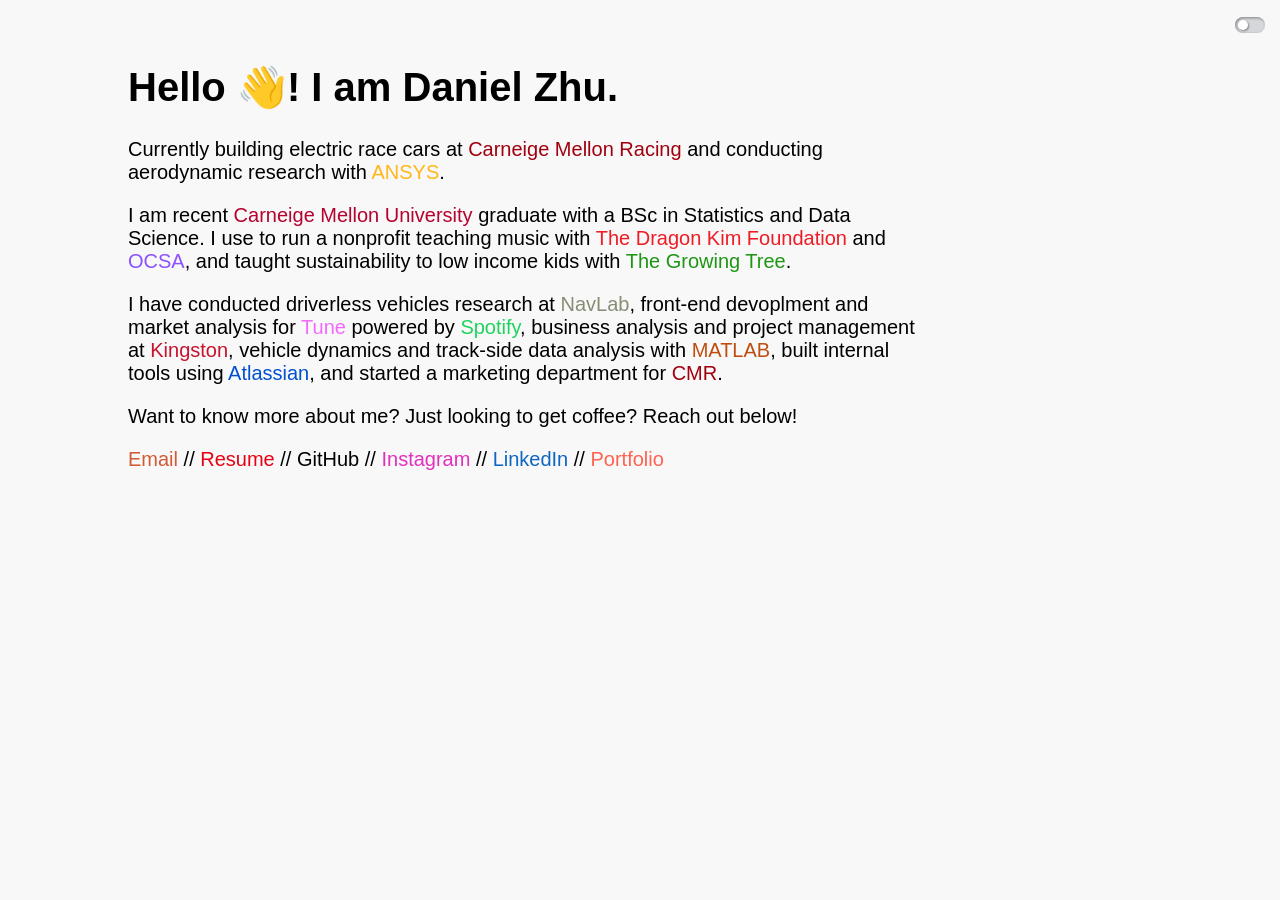
==== index.html @ 4806f15d "Update index.html" ====
<!DOCTYPE html>
<html lang = "en">

<head>
    <title>Daniel Zhu</title>
    <meta charset="utf-8">
	<meta name="viewport" content="width=device-width, initial-scale=1, 
    shrink-to-fit=no">
	<meta http-equiv="x-ua-compatible" content="ie=edge">
    
    <link rel="shortcut icon" type="image/png" href="./assets/favicon.png"/>
    
    <link rel="stylesheet" type="text/css" href="css/index.css"/>
    <link rel="interactivity" type="text/js" href="danielzh.net.js">
</head>

<body>
    <script src="index.js"></script>
    <div class="container">
        <button 
        class="light-mode-button" 
        aria-label="Toggle Light Mode" 
        onclick="toggle_light_mode()">
            <span></span>
            <span></span>
    </button> 
    </div>
    
    <script>
        function toggle_light_mode() {
            var app = document.getElementsByTagName("BODY")[0];
            if (localStorage.lightMode == "dark") {
            localStorage.lightMode = "light";
            app.setAttribute("light-mode", "light");
            } else {
            localStorage.lightMode = "dark";
            app.setAttribute("light-mode", "dark");
            }		
        }
    </script>
</body>


<body>
<h1>
    Hello 👋! I am Daniel Zhu.
</h1>
<div id="description">
    <p>
        Currently building electric race cars at
        <a href="https://www.carnegiemellonracing.org/" id="cmr"> 
        Carneige Mellon Racing</a> and conducting aerodynamic 
        research with <a href="https://www.ansys.com/" id="ansys">
        ANSYS</a>.
    </p>
    
    <p>
        I am recent <a href="https://www.cmu.edu/" id="cmu">
        Carneige Mellon University</a> graduate with a BSc in Statistics and Data 
        Science. I use to run a nonprofit teaching music with 
        <a href="https://dragonkimfoundation.org/fellowship/" id="dkf">
        The Dragon Kim Foundation</a> and <a href="https://www.ocsarts.net/" 
        id="ocsa">OCSA</a>, and taught sustainability to low income kids with
        <a href="https://www.youtube.com/watch?v=LjYRrmJcheo" id="growing">
        The Growing Tree</a>.
    </p>

    <p>
        I have conducted driverless vehicles research at <a href=
        "https://www.cs.cmu.edu/afs/cs/project/alv/www/" id="navlab">NavLab</a>,
        front-end devoplment and market analysis for <a href="http://themeify.net/" 
        id="tune">Tune</a> powered by <a href="https://developer.spotify.com/" 
        id="spotify">Spotify</a>, business analysis and project management at 
        <a href="https://www.kingston.com/en" id="king">Kingston</a>, vehicle 
        dynamics and track-side data analysis with 
        <a href="https://www.mathworks.com/" id="matlab">MATLAB</a>, 
        built internal tools using <a href="https://www.atlassian.com/" 
        id="atlassian">Atlassian</a>, and started a marketing department for 
        <a href="https://www.carnegiemellonracing.org/" id="cmr"> CMR</a>.
    </p>
        Want to know more about me? Just looking to get coffee? Reach out below!
    <p>
        
    <p>

    <p>
        <a href="mailto:danielzh310@gmail.com" id="email">Email</a> //
        <a href="assets/resume.pdf" id="resume">Resume</a> //
        <a href="https://github.com/danielzh310">GitHub</a> //
        <a href="https://www.instagram.com/classical_clarinet/" id="insta">
            Instagram</a> //
        <a href="https://www.linkedin.com/in/daniel-zhu-43a080213/" id="link">
            LinkedIn</a> //
        <a href="assets/Daniel Zhu_ Portfolio.pdf" id="issuu">
            Portfolio</a>
	    
    </p>

</div>
</body>
</html>
---- css/index.css ----
/*Light Mode Button*/ 
body {
	background-color: #f6f6f6;
    transition: background-color .3s;
}

body[light-mode=dark] {
    background-color: #141516;
    color: #ced4e2;
}

body[light-mode="dark"] .light-mode-button span:nth-child(1){
    background-color: #ced4e2;
    color: #141516;
}

body[light-mode=dark] .light-mode-button span:nth-child(2) {
    left: 17px;
    background-color: #141516;
}


body {
    background-color: #F8F8F8;
    font-family: 'Merriweather Sans', sans-serif;
    margin-left: 10%;
    max-width: 800px;
    margin-right: 10%;
    margin-top: 5%;
}

.light-mode-button {
	background:0;
	border: 0;
	box-sizing: border-box;
	cursor: pointer;
	width: 30px;
	height: 16px;
	position: relative;
	border: 1px solid rgba(255,255,255,0);
	position: fixed;
	top:16px;
	right:16px;
}

.light-mode-button:focus {
	outline:none; 
}

.light-mode-button span:nth-child(1) {
	position: absolute;
	top:0;
	left:0;
	width: 30px;
	height:16px;
	background-color: #d6d7db;
	border-radius: 9px;
	box-shadow: inset 1px 1px 3px 0 rgb(0 0 0 / 40%);
	transition: .3s;
}

.light-mode-button span:nth-child(2) {
	position: absolute;
	top:3px;
	left:3px;
	width: 10px;
	height: 10px;
	background-color: #fff;
	border-radius: 50%;
	box-shadow: 1px 1px 2px 0 rgb(0 0 0 / 40%);
	transition: .3s;
}

/*Custom Font Colors*/ 

h1 {
    font-size: 40px;
}

a {
    text-decoration: none;
    color: inherit;
}

a:hover {
    opacity: 0.35;
}

#description {
    font-size: 20px;
}

#cmr {
    color: #a0000f;
}

#ansys {
    color: #ffb71b;
}

#cmu {
    color: #b6022f;
}

#dkf {
    color: #ee1c24;
}

#ocsa {
    color: #8c52ff;
}

#growing {
    color: #1e9614;
}

#navlab {
    color: #878e76;
}

#tune {
    color: #f36afa;
}

#spotify {
    color: #1ed45e;
}

#king {
    color: #c8122e;
}

#matlab {
    color: #bf4d0f;
}

#atlassian {
    color: #0050d3;
}

#email {
    color: #d15b35;
}

#resume {
    color: #e50214;
}

#github {
    color: #010409;
}

#insta {
    color: #e130bd;
}

#link {
    color: #0e66c2;
}

#issuu {
    color: #ff624f;
}
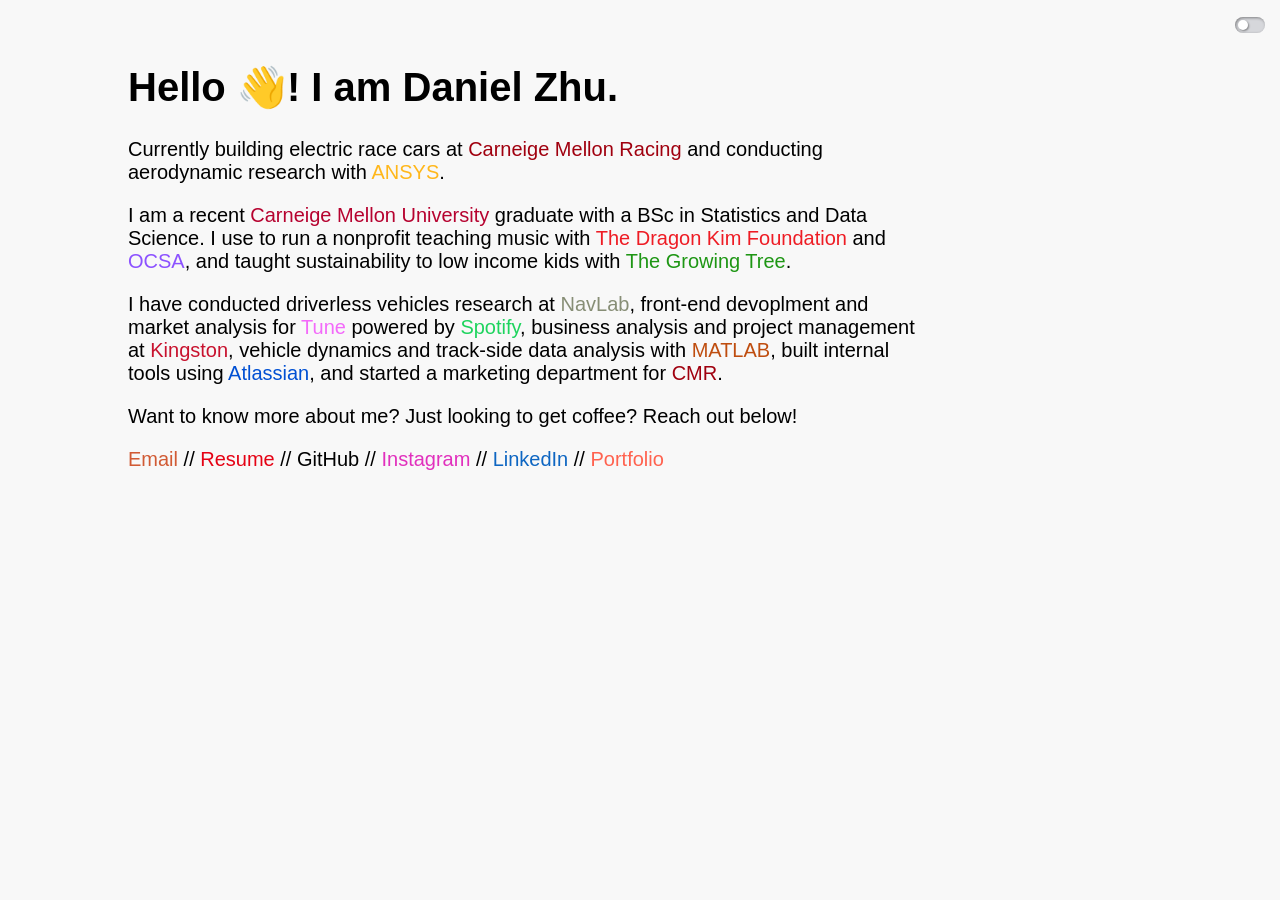
==== commit efee8485: "Update index.html" ====
--- a/index.html
+++ b/index.html
@@ -55,7 +55,7 @@
     </p>
     
     <p>
-        I am recent <a href="https://www.cmu.edu/" id="cmu">
+        I am a recent <a href="https://www.cmu.edu/" id="cmu">
         Carneige Mellon University</a> graduate with a BSc in Statistics and Data 
         Science. I use to run a nonprofit teaching music with 
         <a href="https://dragonkimfoundation.org/fellowship/" id="dkf">
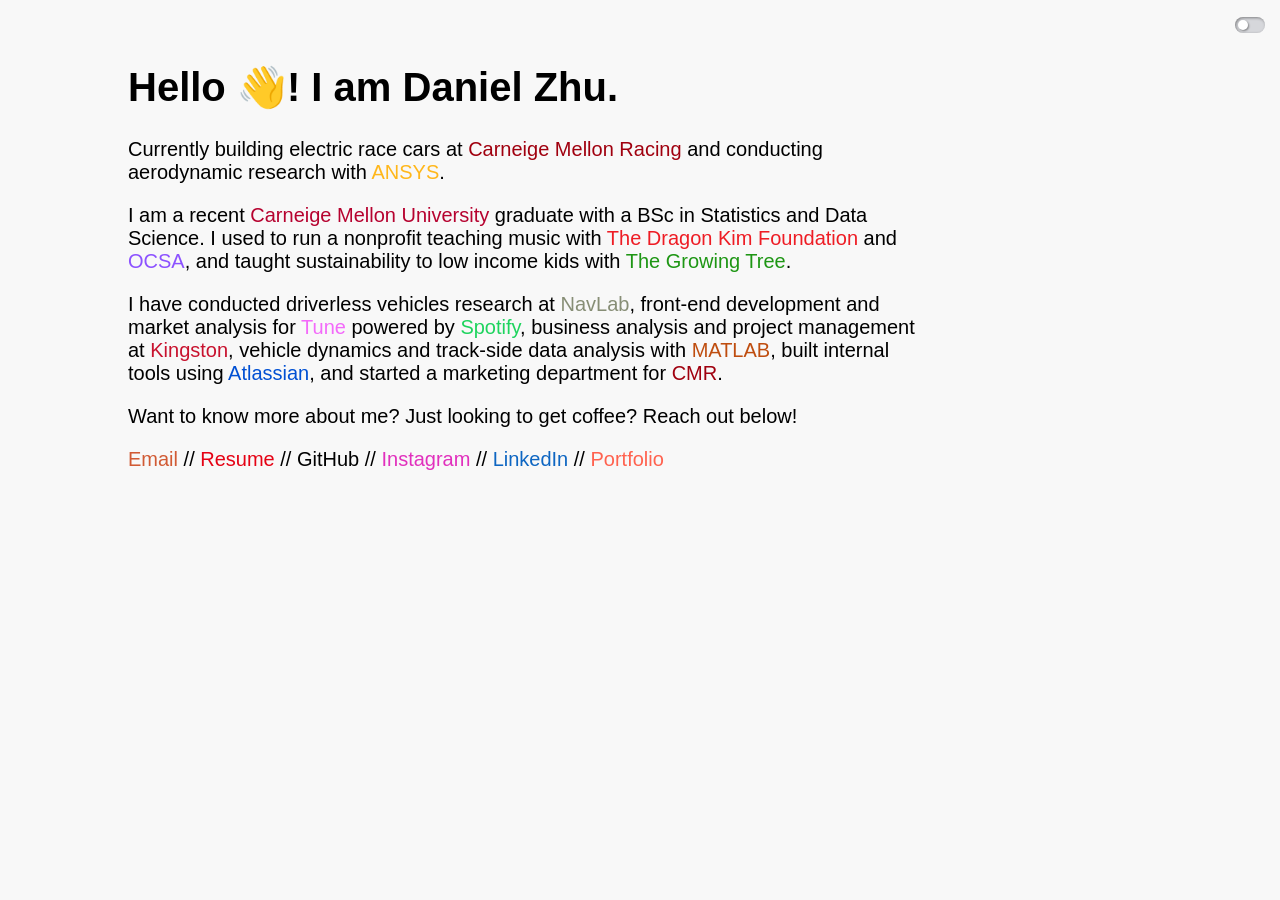
==== commit 5bfab175: "Update index.html" ====
--- a/index.html
+++ b/index.html
@@ -57,7 +57,7 @@
     <p>
         I am a recent <a href="https://www.cmu.edu/" id="cmu">
         Carneige Mellon University</a> graduate with a BSc in Statistics and Data 
-        Science. I use to run a nonprofit teaching music with 
+        Science. I used to run a nonprofit teaching music with 
         <a href="https://dragonkimfoundation.org/fellowship/" id="dkf">
         The Dragon Kim Foundation</a> and <a href="https://www.ocsarts.net/" 
         id="ocsa">OCSA</a>, and taught sustainability to low income kids with
@@ -68,7 +68,7 @@
     <p>
         I have conducted driverless vehicles research at <a href=
         "https://www.cs.cmu.edu/afs/cs/project/alv/www/" id="navlab">NavLab</a>,
-        front-end devoplment and market analysis for <a href="http://themeify.net/" 
+        front-end development and market analysis for <a href="http://themeify.net/" 
         id="tune">Tune</a> powered by <a href="https://developer.spotify.com/" 
         id="spotify">Spotify</a>, business analysis and project management at 
         <a href="https://www.kingston.com/en" id="king">Kingston</a>, vehicle 
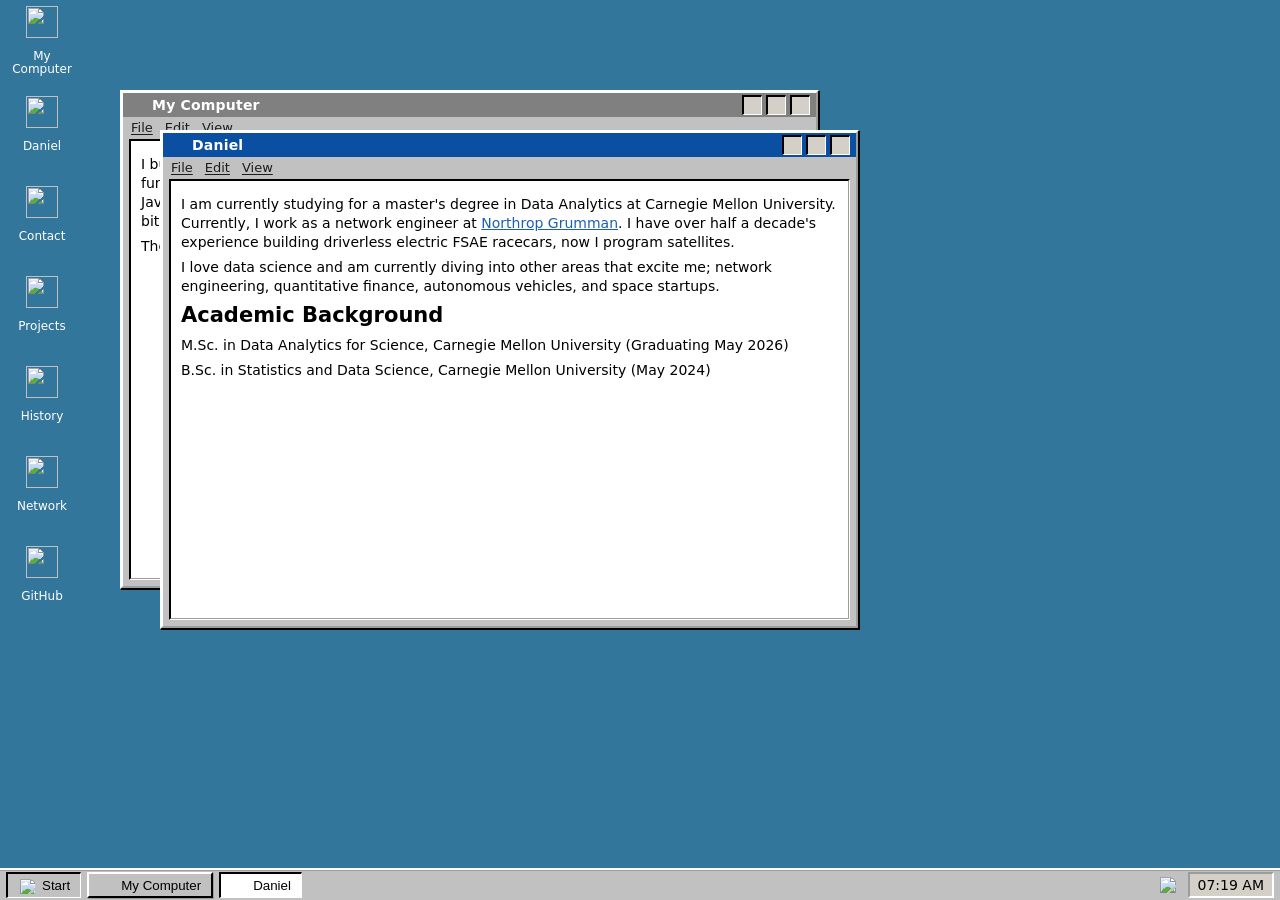
==== commit dd0fc071: "Add files via upload" ====
--- a/index.html
+++ b/index.html
@@ -1,101 +1,123 @@
-<!DOCTYPE html>
-<html lang = "en">
+<!doctype html>
+<html lang="en">
+<head>
+  <meta charset="utf-8" />
+  <title>Daniel Zhu</title>
+  <meta name="viewport" content="width=device-width,initial-scale=1" />
 
-<head>
-    <title>Daniel Zhu</title>
-    <meta charset="utf-8">
-	<meta name="viewport" content="width=device-width, initial-scale=1, 
-    shrink-to-fit=no">
-	<meta http-equiv="x-ua-compatible" content="ie=edge">
-    
-    <link rel="shortcut icon" type="image/png" href="./assets/favicon.png"/>
-    
-    <link rel="stylesheet" type="text/css" href="css/index.css"/>
-    <link rel="interactivity" type="text/js" href="danielzh.net.js">
+  <!-- Favicon -->
+  <link rel="icon" href="public/icons/favicon.png" type="image/png">
+
+  <link rel="stylesheet" href="index.css" />
+  <style>
+    /* Auto-wrap icons into new columns, 32x32 icons */
+    .icon-column {
+      display: flex;
+      flex-direction: column;
+      flex-wrap: wrap;
+      max-height: calc(100vh - 60px); /* leave space for taskbar */
+      column-gap: 20px;
+    }
+
+    .icon-column li {
+      list-style: none;
+      margin-bottom: 8px;
+      cursor: pointer;
+      width: 64px;
+      text-align: center;
+      font-size: 12px;
+    }
+
+    .icon-column img {
+      width: 32px;
+      height: 32px;
+      display: block;
+      margin: 0 auto 4px auto;
+      image-rendering: pixelated;
+    }
+  </style>
 </head>
+<body>
+  <!-- Desktop -->
+  <div id="desktop" class="desktop">
 
-<body>
-    <script src="index.js"></script>
-    <div class="container">
-        <button 
-        class="light-mode-button" 
-        aria-label="Toggle Light Mode" 
-        onclick="toggle_light_mode()">
-            <span></span>
-            <span></span>
-    </button> 
+    <!-- Left column desktop icons -->
+    <ul class="icon-column">
+      <li class="icon" data-app="my-computer">
+        <img src="public/icons/my-computer.ico" alt="">
+        <p>My Computer</p>
+      </li>
+
+      <li class="icon" data-app="daniel">
+        <img src="public/icons/agent.ico" alt="">
+        <p>Daniel</p>
+      </li>
+
+      <li class="icon" data-app="contact">
+        <img src="public/icons/letter.ico" alt="">
+        <p>Contact</p>
+      </li>
+
+      <li class="icon" data-app="projects">
+        <img src="public/icons/joy.ico" alt="">
+        <p>Projects</p>
+      </li>
+
+      <li class="icon" data-app="history">
+        <img src="public/icons/help-book.ico" alt="">
+        <p>History</p>
+      </li>
+
+      <li class="icon" data-app="linkedin" data-href="https://www.linkedin.com/in/daniel-zhu-43a080213/">
+        <img src="public/icons/network.ico" alt="">
+        <p>Network</p>
+      </li>
+
+      <li class="icon" data-app="github" data-href="https://github.com/danielzh310">
+        <img src="public/icons/starfield.ico" alt="">
+        <p>GitHub</p>
+      </li>
+
+      <!-- Commented out icons for potential future use
+      <li class="icon" data-app="notion">
+        <img src="public/icons/book2.ico" alt="">
+        <p>Notion</p>
+      </li>
+
+      <li class="icon" data-app="newsletter">
+        <img src="public/icons/mailbox.ico" alt="">
+        <p>Newsletter</p>
+      </li>
+
+      <li class="icon" data-app="bookshelf">
+        <img src="public/icons/book.ico" alt="">
+        <p>Bookshelf</p>
+      </li>
+
+      <li class="icon" data-app="certificates">
+        <img src="public/icons/certificate.ico" alt="">
+        <p>Certificates</p>
+      </li>
+      -->
+    </ul>
+
+    <!-- Windows live here -->
+    <div id="windows-root"></div>
+  </div>
+
+  <!-- Taskbar -->
+  <div id="taskbar" class="taskbar">
+    <button class="start-btn">
+      <img src="public/icons/windows.ico" alt="">
+      <span>Start</span>
+    </button>
+    <div id="task-tabs" class="task-tabs" aria-label="Open Windows"></div>
+    <div class="tray">
+      <img class="tray-icon" src="public/icons/network.ico" alt="">
+      <time id="clock" class="clock">--:--</time>
     </div>
-    
-    <script>
-        function toggle_light_mode() {
-            var app = document.getElementsByTagName("BODY")[0];
-            if (localStorage.lightMode == "dark") {
-            localStorage.lightMode = "light";
-            app.setAttribute("light-mode", "light");
-            } else {
-            localStorage.lightMode = "dark";
-            app.setAttribute("light-mode", "dark");
-            }		
-        }
-    </script>
-</body>
+  </div>
 
-
-<body>
-<h1>
-    Hello 👋! I am Daniel Zhu.
-</h1>
-<div id="description">
-    <p>
-        Currently building electric race cars at
-        <a href="https://www.carnegiemellonracing.org/" id="cmr"> 
-        Carneige Mellon Racing</a> and conducting aerodynamic 
-        research with <a href="https://www.ansys.com/" id="ansys">
-        ANSYS</a>.
-    </p>
-    
-    <p>
-        I am a recent <a href="https://www.cmu.edu/" id="cmu">
-        Carneige Mellon University</a> graduate with a BSc in Statistics and Data 
-        Science. I used to run a nonprofit teaching music with 
-        <a href="https://dragonkimfoundation.org/fellowship/" id="dkf">
-        The Dragon Kim Foundation</a> and <a href="https://www.ocsarts.net/" 
-        id="ocsa">OCSA</a>, and taught sustainability to low income kids with
-        <a href="https://www.youtube.com/watch?v=LjYRrmJcheo" id="growing">
-        The Growing Tree</a>.
-    </p>
-
-    <p>
-        I have conducted driverless vehicles research at <a href=
-        "https://www.cs.cmu.edu/afs/cs/project/alv/www/" id="navlab">NavLab</a>,
-        front-end development and market analysis for <a href="http://themeify.net/" 
-        id="tune">Tune</a> powered by <a href="https://developer.spotify.com/" 
-        id="spotify">Spotify</a>, business analysis and project management at 
-        <a href="https://www.kingston.com/en" id="king">Kingston</a>, vehicle 
-        dynamics and track-side data analysis with 
-        <a href="https://www.mathworks.com/" id="matlab">MATLAB</a>, 
-        built internal tools using <a href="https://www.atlassian.com/" 
-        id="atlassian">Atlassian</a>, and started a marketing department for 
-        <a href="https://www.carnegiemellonracing.org/" id="cmr"> CMR</a>.
-    </p>
-        Want to know more about me? Just looking to get coffee? Reach out below!
-    <p>
-        
-    <p>
-
-    <p>
-        <a href="mailto:danielzh310@gmail.com" id="email">Email</a> //
-        <a href="assets/resume.pdf" id="resume">Resume</a> //
-        <a href="https://github.com/danielzh310">GitHub</a> //
-        <a href="https://www.instagram.com/classical_clarinet/" id="insta">
-            Instagram</a> //
-        <a href="https://www.linkedin.com/in/daniel-zhu-43a080213/" id="link">
-            LinkedIn</a> //
-        <a href="assets/Daniel Zhu_ Portfolio.pdf" id="issuu">
-            Portfolio</a>
-	    
-    </p>
-
-</div>
+  <script src="index.js"></script>
 </body>
 </html>
--- a/index.css
+++ b/index.css
@@ -0,0 +1,182 @@
+/* ============ Base + Desktop ============ */
+:root{
+  --win95-bg: #c1c1c1;
+  --title-active: #0b4fa2;          /* deep Win95 blue */
+  --title-inactive: #808080;
+  --window-shadow: #000;
+  --window-edge-dark: #000;         /* bottom/right */
+  --window-edge-light: #fff;        /* top/left */
+  --tab-fill: var(--win95-bg);
+  --tab-shadow: #9c9c9c;
+  --tab-highlight: #fff;
+  --text: #000;
+}
+
+*{box-sizing:border-box}
+html,body{height:100%;}
+body{
+  margin:0;
+  color:var(--text);
+  font: 14px/1.35 "MS Sans Serif", Tahoma, Verdana, system-ui, sans-serif;
+  overflow:hidden;
+}
+
+.desktop{
+  position:fixed; inset:0 0 32px 0;    /* leave space for taskbar */
+  display:block;
+  background:#008080;                   /* will be overridden by JS palette */
+}
+
+.icon-column{
+  position:absolute; left:10px; top:6px;
+  display:flex; flex-direction:column;
+  gap:18px; list-style:none; margin:0; padding:0;
+}
+
+.icon{
+  width:72px; height:64px;
+  display:flex; flex-direction:column; align-items:center; gap:6px;
+  cursor:default; user-select:none;
+}
+.icon img{ width:28px; height:28px; image-rendering: pixelated; }
+.icon p{
+  margin:0; padding:2px 3px; line-height:1.1; color:#fff; text-align:center;
+}
+.icon:focus-visible p,
+.icon.active p{
+  outline:1px dotted #fff;
+  background:#0b3b8d; border:1px dotted #fff;
+  border-radius:2px;
+}
+
+/* ============ Window ============ */
+.window{
+  position:absolute;
+  width:700px; height:500px; background:var(--win95-bg);
+  border-left:1px solid var(--window-edge-light);
+  border-top:1px solid var(--window-edge-light);
+  border-right:2px solid var(--window-edge-dark);
+  border-bottom:2px solid var(--window-edge-dark);
+  box-shadow: 0 0 0 1px #7b7b7b inset;
+  overflow:hidden;
+}
+
+.window .chrome{
+  position:absolute; inset:0;
+  border-left:2px solid #fff;
+  border-top:2px solid #fff;
+  border-right:2px solid #9c9c9c;
+  border-bottom:2px solid #9c9c9c;
+}
+
+.titlebar{
+  height:24px; display:flex; align-items:center; justify-content:space-between;
+  padding:0 6px; gap:8px; user-select:none; cursor:move;
+}
+.titlebar.inactive{ background:var(--title-inactive); }
+.titlebar.active  { background:var(--title-active); }
+.titlebar .left{display:flex; align-items:center; gap:6px;}
+.titlebar img{ width:17px; height:17px; image-rendering:pixelated; }
+.titlebar .title{
+  color:#fff; font-weight:bold; letter-spacing:.2px; margin:0;
+}
+
+/* Menu row */
+.menubar{
+  display:flex; gap:12px; padding:2px 8px; background:transparent;
+  user-select:none;
+}
+.menubar span{
+  text-decoration:underline;
+  text-underline-offset:2px;
+  color:#000; opacity:.85; cursor:not-allowed; font-size:13px;
+}
+
+/* Content area with 95 borders */
+.window-body{
+  position:absolute; inset:46px 6px 6px 6px; background:#fff; overflow:auto;
+  border-top:1px solid #000; border-left:1px solid #000;
+  border-right:1px solid #fff; border-bottom:1px solid #fff;
+  padding:0;
+}
+.window-inner{
+  height:100%; overflow:auto; padding:8px 10px;
+  border-top:1px solid #000; border-left:1px solid #000;
+  border-right:1px solid #9c9c9c; border-bottom:1px solid #9c9c9c;
+}
+
+/* Win95 window buttons */
+.winbtns{ display:flex; align-items:center; gap:4px; }
+.winbtn{
+  width:20px; height:20px; display:inline-flex; align-items:center; justify-content:center;
+  background:#d4d0c8;
+  border-left:2px solid #000; border-top:2px solid #000;
+  border-right:1px solid #fff; border-bottom:1px solid #fff;
+}
+.winbtn img{ width:10px; height:10px; image-rendering:pixelated; }
+.winbtn:active{
+  border-left:1px solid #fff; border-top:1px solid #fff;
+  border-right:2px solid #000; border-bottom:2px solid #000;
+}
+
+/* ============ Taskbar ============ */
+.taskbar{
+  position:fixed; left:0; right:0; bottom:0; height:32px;
+  background:var(--win95-bg);
+  display:flex; align-items:center; gap:6px; padding:2px 6px;
+  border-top:2px solid #fff; box-shadow: inset 0 1px 0 #9c9c9c;
+}
+
+.start-btn{
+  display:inline-flex; align-items:center; gap:6px; height:26px; padding:0 10px;
+  background:var(--win95-bg); cursor:pointer;
+  border-left:2px solid #000; border-top:2px solid #000;
+  border-right:1px solid #fff; border-bottom:1px solid #fff;
+}
+.start-btn img{ width:18px; height:18px; image-rendering:pixelated; }
+.start-btn:active{
+  border-left:1px solid #fff; border-top:1px solid #fff;
+  border-right:2px solid #000; border-bottom:2px solid #000;
+}
+
+.task-tabs{
+  display:flex; align-items:center; gap:6px; overflow-x:auto;
+  flex:1 1 auto; padding:2px 0;
+}
+
+/* Taskbar tab (95 look) */
+.task-tab{
+  display:inline-flex; align-items:center; gap:6px; height:26px; padding:0 10px;
+  background:var(--tab-fill); cursor:pointer; user-select:none;
+  border-left:2px solid #fff; border-top:2px solid #fff;
+  border-right:2px solid #000; border-bottom:2px solid #000;
+  box-shadow: 1px 1px 0 0 var(--tab-shadow);
+}
+.task-tab img{ width:16px; height:16px; image-rendering:pixelated; }
+.task-tab span{ white-space:nowrap; }
+
+.task-tab.active{
+  /* indented/pressed look */
+  border-left:2px solid #000; border-top:2px solid #000;
+  border-right:1px solid #fff; border-bottom:1px solid #fff;
+  box-shadow: none;
+  background:#fff;
+}
+
+/* Tray */
+.tray{ display:flex; align-items:center; gap:10px; }
+.tray-icon{ width:20px; height:20px; image-rendering:pixelated; }
+.clock{
+  display:inline-block; min-width:54px; text-align:center; padding:2px 8px;
+  border-left:2px solid #9c9c9c; border-top:2px solid #9c9c9c;
+  border-right:2px solid #fff; border-bottom:2px solid #fff;
+  background:#d4d0c8;
+}
+
+/* Basic typography inside windows */
+.window-inner h1, .window-inner h2 { margin:6px 0; }
+.window-inner p{ margin:6px 0; }
+.window-inner a{ color:#1a5fb4; text-decoration:underline; }
+
+/* Selection stopping so dragging doesn't select text while moving */
+.noselect{ -webkit-user-select:none; -moz-user-select:none; -ms-user-select:none; user-select:none; }
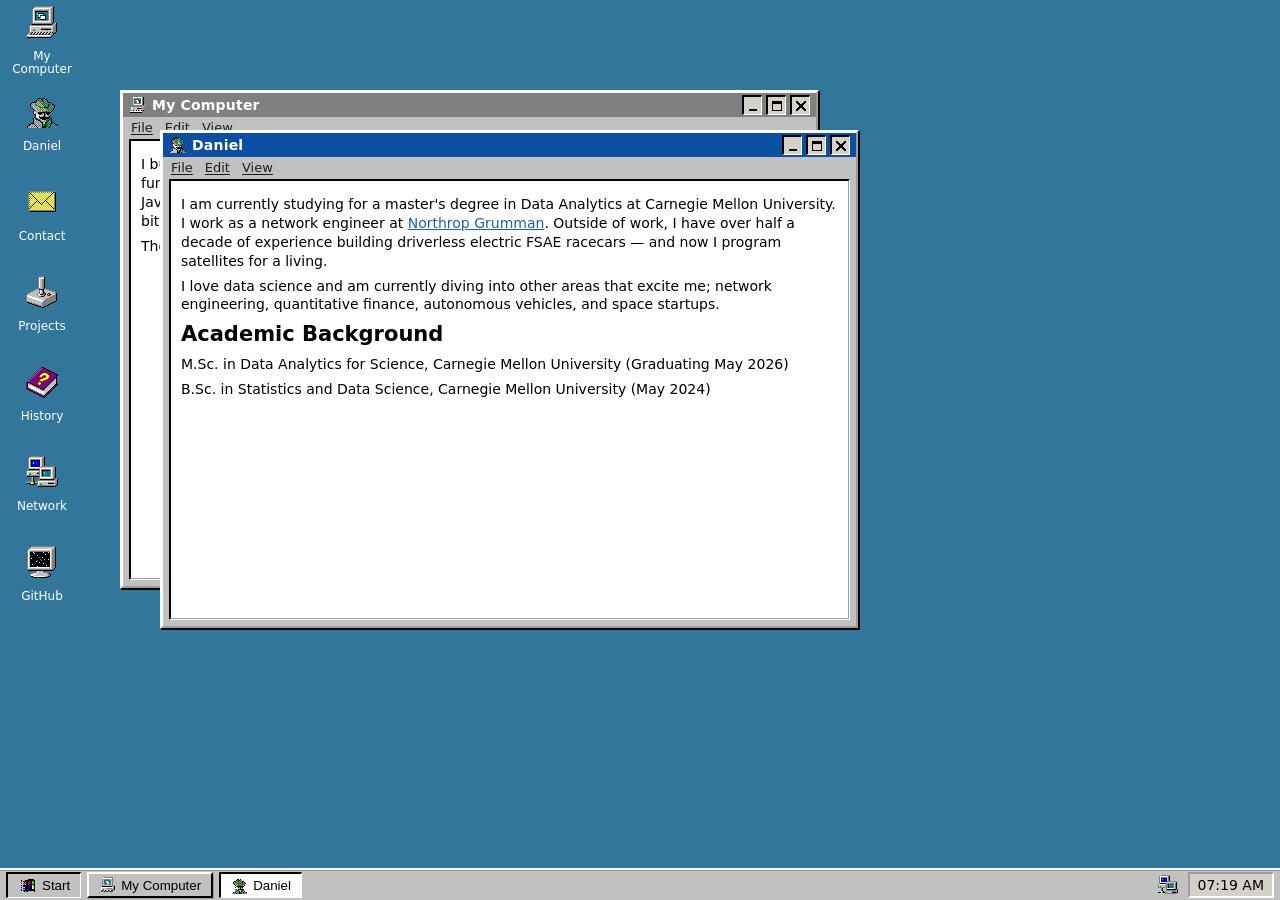
==== commit 797ec9e4: "Update index.html" ====
--- a/index.html
+++ b/index.html
@@ -7,6 +7,13 @@
 
   <!-- Favicon -->
   <link rel="icon" href="public/icons/favicon.png" type="image/png">
+
+  <!-- Social preview -->
+  <meta property="og:title" content="Daniel Zhu" />
+  <meta property="og:description" content="Windows 95–inspired personal site of Daniel Zhu." />
+  <meta property="og:image" content="https://danielzh.net/public/icons/main-link.png" />
+  <meta property="og:type" content="website" />
+  <meta name="twitter:card" content="summary_large_image" />
 
   <link rel="stylesheet" href="index.css" />
   <style>
@@ -78,7 +85,7 @@
         <p>GitHub</p>
       </li>
 
-      <!-- Commented out icons for potential future use
+      <!-- Commented out unused icons
       <li class="icon" data-app="notion">
         <img src="public/icons/book2.ico" alt="">
         <p>Notion</p>
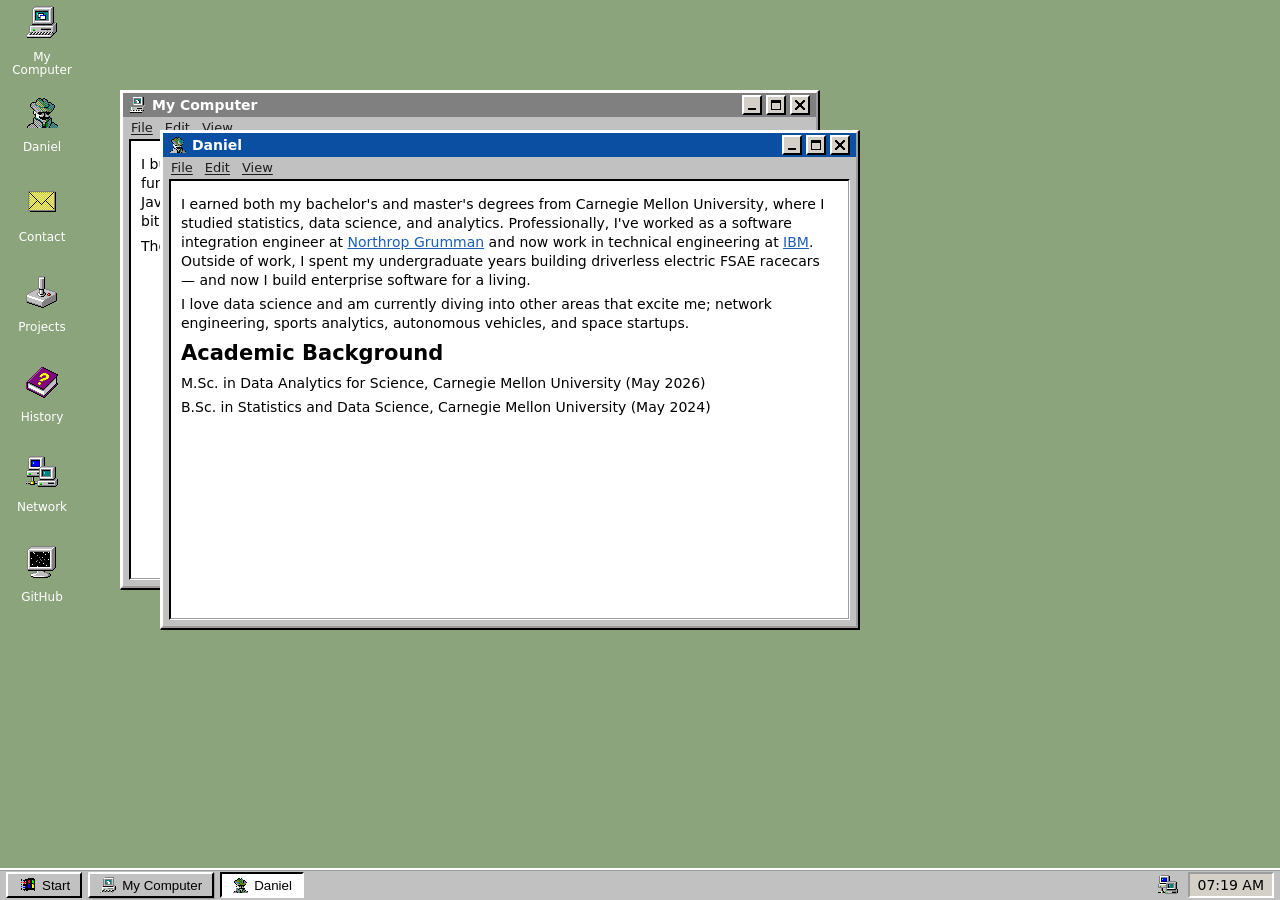
==== commit 28a2cb7b: "adjustments to mobile sizing" ====
--- a/index.html
+++ b/index.html
@@ -3,7 +3,7 @@
 <head>
   <meta charset="utf-8" />
   <title>Daniel Zhu</title>
-  <meta name="viewport" content="width=device-width,initial-scale=1" />
+  <meta name="viewport" content="width=device-width,initial-scale=1,viewport-fit=cover" />
 
   <!-- Favicon -->
   <link rel="icon" href="public/icons/favicon.png" type="image/png">
@@ -16,33 +16,6 @@
   <meta name="twitter:card" content="summary_large_image" />
 
   <link rel="stylesheet" href="index.css" />
-  <style>
-    /* Auto-wrap icons into new columns, 32x32 icons */
-    .icon-column {
-      display: flex;
-      flex-direction: column;
-      flex-wrap: wrap;
-      max-height: calc(100vh - 60px); /* leave space for taskbar */
-      column-gap: 20px;
-    }
-
-    .icon-column li {
-      list-style: none;
-      margin-bottom: 8px;
-      cursor: pointer;
-      width: 64px;
-      text-align: center;
-      font-size: 12px;
-    }
-
-    .icon-column img {
-      width: 32px;
-      height: 32px;
-      display: block;
-      margin: 0 auto 4px auto;
-      image-rendering: pixelated;
-    }
-  </style>
 </head>
 <body>
   <!-- Desktop -->
--- a/index.css
+++ b/index.css
@@ -1,11 +1,11 @@
-/* ============ Base + Desktop ============ */
-:root{
+/*  Base + Desktop  */
+:root{
+  --taskbar-height: 32px;
   --win95-bg: #c1c1c1;
-  --title-active: #0b4fa2;          /* deep Win95 blue */
+  --title-active: #0b4fa2;
   --title-inactive: #808080;
-  --window-shadow: #000;
-  --window-edge-dark: #000;         /* bottom/right */
-  --window-edge-light: #fff;        /* top/left */
+  --window-edge-dark: #000;
+  --window-edge-light: #fff;
   --tab-fill: var(--win95-bg);
   --tab-shadow: #9c9c9c;
   --tab-highlight: #fff;
@@ -21,35 +21,66 @@
   overflow:hidden;
 }
 
-.desktop{
-  position:fixed; inset:0 0 32px 0;    /* leave space for taskbar */
+.desktop{
+  position:fixed; left:0; right:0; top:0;
+  height:calc(100vh - var(--taskbar-height) - env(safe-area-inset-bottom, 0px));
+  height:calc(100dvh - var(--taskbar-height) - env(safe-area-inset-bottom, 0px));
   display:block;
-  background:#008080;                   /* will be overridden by JS palette */
-}
-
-.icon-column{
+  background:#008080;
+}
+
+.icon-column{
   position:absolute; left:10px; top:6px;
   display:flex; flex-direction:column;
-  gap:18px; list-style:none; margin:0; padding:0;
-}
+  gap:18px; list-style:none; margin:0; padding:0;
+  flex-wrap:wrap; max-height:calc(100% - 28px); column-gap:20px;
+}
+
+.icon-column li{margin-bottom:8px; cursor:pointer; width:64px; text-align:center; font-size:12px;}
+.icon-column img{width:32px; height:32px; display:block; margin:0 auto 4px;}
 
 .icon{
   width:72px; height:64px;
   display:flex; flex-direction:column; align-items:center; gap:6px;
   cursor:default; user-select:none;
 }
-.icon img{ width:28px; height:28px; image-rendering: pixelated; }
+.icon img{ width:32px; height:32px; image-rendering: pixelated; }
+
+/* default */
 .icon p{
   margin:0; padding:2px 3px; line-height:1.1; color:#fff; text-align:center;
-}
-.icon:focus-visible p,
-.icon.active p{
-  outline:1px dotted #fff;
-  background:#0b3b8d; border:1px dotted #fff;
+  background:transparent; border:1px solid transparent;
+}
+
+/* hover (Win95 highlight) */
+.icon:hover p{
+  background:#316AC5;
+  border:1px dotted #fff;
+  color:#fff;
   border-radius:2px;
 }
 
-/* ============ Window ============ */
+/* click-down (very subtle inset like Win95) */
+.icon:active p{
+  background:#316AC5;
+  border-left:1px solid #000;
+  border-top:1px solid #000;
+  border-right:1px solid #fff;
+  border-bottom:1px solid #fff;
+  color:#fff;
+  border-radius:2px;
+}
+
+/* selected (stays highlighted afterward) */
+.icon.active p,
+.icon:focus-visible p{
+  background:#316AC5;
+  border:1px dotted #fff;
+  color:#fff;
+  border-radius:2px;
+}
+
+/*  Window  */
 .window{
   position:absolute;
   width:700px; height:500px; background:var(--win95-bg);
@@ -69,22 +100,22 @@
   border-bottom:2px solid #9c9c9c;
 }
 
-.titlebar{
+.titlebar{
   height:24px; display:flex; align-items:center; justify-content:space-between;
-  padding:0 6px; gap:8px; user-select:none; cursor:move;
-}
+  padding:0 6px; gap:8px; user-select:none; cursor:move;
+  touch-action:none;
+}
+.titlebar .left{min-width:0;}
+.titlebar .title{overflow:hidden; text-overflow:ellipsis; white-space:nowrap;}
+.titlebar img,.winbtns{flex-shrink:0;}
 .titlebar.inactive{ background:var(--title-inactive); }
 .titlebar.active  { background:var(--title-active); }
 .titlebar .left{display:flex; align-items:center; gap:6px;}
 .titlebar img{ width:17px; height:17px; image-rendering:pixelated; }
-.titlebar .title{
-  color:#fff; font-weight:bold; letter-spacing:.2px; margin:0;
-}
-
-/* Menu row */
+.titlebar .title{ color:#fff; font-weight:bold; margin:0; }
+
 .menubar{
-  display:flex; gap:12px; padding:2px 8px; background:transparent;
-  user-select:none;
+  display:flex; gap:12px; padding:2px 8px; user-select:none;
 }
 .menubar span{
   text-decoration:underline;
@@ -92,78 +123,94 @@
   color:#000; opacity:.85; cursor:not-allowed; font-size:13px;
 }
 
-/* Content area with 95 borders */
 .window-body{
   position:absolute; inset:46px 6px 6px 6px; background:#fff; overflow:auto;
   border-top:1px solid #000; border-left:1px solid #000;
   border-right:1px solid #fff; border-bottom:1px solid #fff;
-  padding:0;
-}
-.window-inner{
+}
+.window-inner{
   height:100%; overflow:auto; padding:8px 10px;
   border-top:1px solid #000; border-left:1px solid #000;
-  border-right:1px solid #9c9c9c; border-bottom:1px solid #9c9c9c;
-}
-
-/* Win95 window buttons */
+  border-right:1px solid #9c9c9c; border-bottom:1px solid #9c9c9c;
+  overflow-wrap:anywhere;
+}
+
 .winbtns{ display:flex; align-items:center; gap:4px; }
 .winbtn{
-  width:20px; height:20px; display:inline-flex; align-items:center; justify-content:center;
-  background:#d4d0c8;
-  border-left:2px solid #000; border-top:2px solid #000;
-  border-right:1px solid #fff; border-bottom:1px solid #fff;
+  width:20px;height:20px;
+  display:inline-flex;align-items:center;justify-content:center;
+  background:#d4d0c8; cursor:pointer;
+  border-left:2px solid #fff; border-top:2px solid #fff;
+  border-right:2px solid #000; border-bottom:2px solid #000;
 }
 .winbtn img{ width:10px; height:10px; image-rendering:pixelated; }
 .winbtn:active{
-  border-left:1px solid #fff; border-top:1px solid #fff;
-  border-right:2px solid #000; border-bottom:2px solid #000;
-}
-
-/* ============ Taskbar ============ */
-.taskbar{
-  position:fixed; left:0; right:0; bottom:0; height:32px;
+  border-left:2px solid #000; border-top:2px solid #000;
+  border-right:2px solid #fff; border-bottom:2px solid #fff;
+}
+
+/*  Taskbar  */
+.taskbar{
+  position:fixed; left:0; right:0; bottom:0;
+  height:calc(var(--taskbar-height) + env(safe-area-inset-bottom, 0px));
+  z-index:2147483647;
   background:var(--win95-bg);
   display:flex; align-items:center; gap:6px; padding:2px 6px;
-  border-top:2px solid #fff; box-shadow: inset 0 1px 0 #9c9c9c;
-}
+  border-top:2px solid #fff;
+  box-shadow: inset 0 1px 0 #9c9c9c;
+  padding-bottom:calc(2px + env(safe-area-inset-bottom, 0px));
+  padding-left:max(6px, env(safe-area-inset-left, 0px));
+  padding-right:max(6px, env(safe-area-inset-right, 0px));
+}
+.start-btn,.tray{flex-shrink:0;}
 
 .start-btn{
   display:inline-flex; align-items:center; gap:6px; height:26px; padding:0 10px;
   background:var(--win95-bg); cursor:pointer;
+  border-left:2px solid #fff; border-top:2px solid #fff;
+  border-right:2px solid #000; border-bottom:2px solid #000;
+}
+.start-btn:hover{
+  background:#316AC5;
+  color:#fff;
+  border-left:2px solid #fff; border-top:2px solid #fff;
+  border-right:2px solid #000; border-bottom:2px solid #000;
+}
+.start-btn:active{
   border-left:2px solid #000; border-top:2px solid #000;
-  border-right:1px solid #fff; border-bottom:1px solid #fff;
+  border-right:2px solid #fff; border-bottom:2px solid #fff;
 }
 .start-btn img{ width:18px; height:18px; image-rendering:pixelated; }
-.start-btn:active{
-  border-left:1px solid #fff; border-top:1px solid #fff;
-  border-right:2px solid #000; border-bottom:2px solid #000;
-}
-
-.task-tabs{
-  display:flex; align-items:center; gap:6px; overflow-x:auto;
-  flex:1 1 auto; padding:2px 0;
-}
-
-/* Taskbar tab (95 look) */
-.task-tab{
+
+.task-tabs{
+  display:flex; flex:1 1 auto; align-items:center; gap:6px; overflow-x:auto; padding:2px 0;
+  min-width:0;
+}
+
+.task-tab{
   display:inline-flex; align-items:center; gap:6px; height:26px; padding:0 10px;
-  background:var(--tab-fill); cursor:pointer; user-select:none;
-  border-left:2px solid #fff; border-top:2px solid #fff;
-  border-right:2px solid #000; border-bottom:2px solid #000;
-  box-shadow: 1px 1px 0 0 var(--tab-shadow);
+  background:var(--tab-fill); cursor:pointer;
+  border-left:2px solid #fff; border-top:2px solid #fff;
+  border-right:2px solid #000; border-bottom:2px solid #000;
+  box-shadow: 1px 1px 0 0 var(--tab-shadow);
+  flex-shrink:0;
 }
 .task-tab img{ width:16px; height:16px; image-rendering:pixelated; }
 .task-tab span{ white-space:nowrap; }
 
+.task-tab:hover:not(.active){
+  background:#316AC5; color:#fff;
+  border-left:2px solid #fff; border-top:2px solid #fff;
+  border-right:2px solid #000; border-bottom:2px solid #000;
+}
+
 .task-tab.active{
-  /* indented/pressed look */
+  background:#fff;
   border-left:2px solid #000; border-top:2px solid #000;
-  border-right:1px solid #fff; border-bottom:1px solid #fff;
-  box-shadow: none;
-  background:#fff;
-}
-
-/* Tray */
+  border-right:2px solid #fff; border-bottom:2px solid #fff;
+  box-shadow:none;
+}
+
 .tray{ display:flex; align-items:center; gap:10px; }
 .tray-icon{ width:20px; height:20px; image-rendering:pixelated; }
 .clock{
@@ -173,10 +220,40 @@
   background:#d4d0c8;
 }
 
-/* Basic typography inside windows */
-.window-inner h1, .window-inner h2 { margin:6px 0; }
-.window-inner p{ margin:6px 0; }
+/* Typography inside windows */
+.window-inner h1,.window-inner h2{margin:6px 0;}
+.window-inner p{margin:6px 0;}
 .window-inner a{ color:#1a5fb4; text-decoration:underline; }
 
-/* Selection stopping so dragging doesn't select text while moving */
-.noselect{ -webkit-user-select:none; -moz-user-select:none; -ms-user-select:none; user-select:none; }
+.noselect{ user-select:none; }
+
+/* Keep the desktop chrome, with room for fingers and small screens. */
+@media (max-width: 600px), (pointer: coarse){
+  :root{--taskbar-height:44px;}
+  .titlebar{height:38px; padding:0 4px; gap:4px;}
+  .winbtn{width:32px; height:32px;}
+  .window-body{top:60px;}
+  .start-btn,.task-tab{height:36px;}
+  .window-inner{font-size:15px; line-height:1.45;}
+  .project-box .toggle{min-height:36px; display:flex; align-items:center;}
+  #cli-input{min-width:0; font-size:16px !important;}
+}
+
+@media (max-width: 600px){
+  .icon-column{
+    left:max(8px, env(safe-area-inset-left, 0px));
+    right:max(8px, env(safe-area-inset-right, 0px)); top:8px;
+    display:grid; grid-template-columns:repeat(4, minmax(0, 1fr));
+    gap:6px 4px; max-height:none;
+  }
+  .icon-column li{width:100%; height:66px; margin:0; gap:2px;}
+  .icon-column img{margin-bottom:2px;}
+  .start-btn{padding:0 6px; gap:4px;}
+  .taskbar{gap:4px;}
+  .task-tabs{gap:4px; scrollbar-width:none;}
+  .task-tabs::-webkit-scrollbar{display:none;}
+  .task-tab{padding:0 8px; max-width:130px;}
+  .task-tab span{overflow:hidden; text-overflow:ellipsis;}
+  .tray-icon{display:none;}
+  .clock{padding:2px 4px; font-size:12px; min-width:0;}
+}
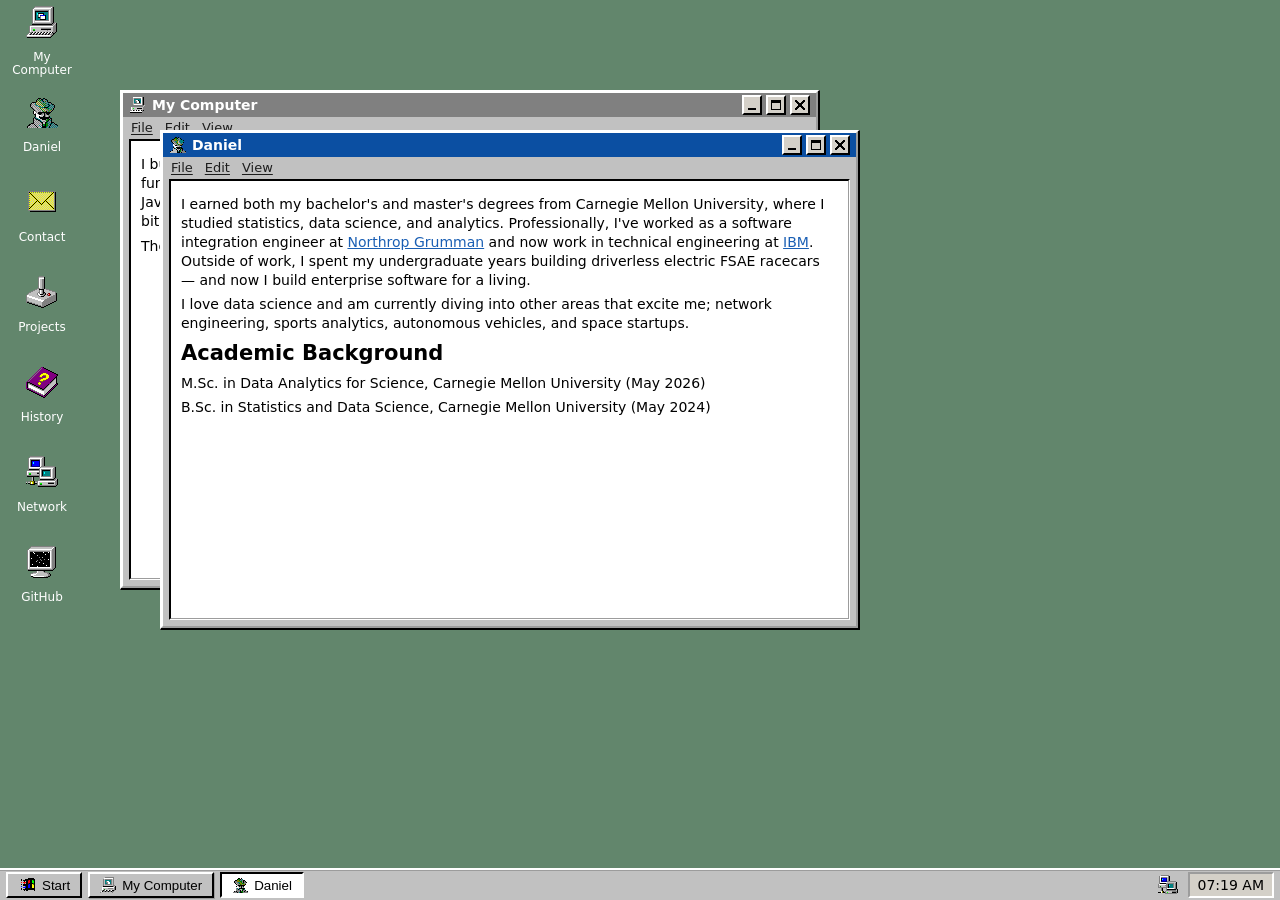
==== commit 201c176e: "Allow desktop windows to resize from edges and corners" ====
--- a/index.html
+++ b/index.html
@@ -15,7 +15,7 @@
   <meta property="og:type" content="website" />
   <meta name="twitter:card" content="summary_large_image" />
 
-  <link rel="stylesheet" href="index.css" />
+  <link rel="stylesheet" href="index.css?v=resize-1" />
 </head>
 <body>
   <!-- Desktop -->
@@ -98,6 +98,6 @@
     </div>
   </div>
 
-  <script src="index.js"></script>
+  <script src="index.js?v=resize-1"></script>
 </body>
 </html>
--- a/index.css
+++ b/index.css
@@ -22,9 +22,10 @@
 }
 
 .desktop{
-  position:fixed; left:0; right:0; top:0;
+  position:fixed; left:var(--viewport-left, 0px); top:var(--viewport-top, 0px);
+  width:var(--viewport-width, 100%);
   height:calc(100vh - var(--taskbar-height) - env(safe-area-inset-bottom, 0px));
-  height:calc(100dvh - var(--taskbar-height) - env(safe-area-inset-bottom, 0px));
+  height:calc(var(--viewport-height, 100dvh) - var(--taskbar-height) - env(safe-area-inset-bottom, 0px));
   display:block;
   background:#008080;
 }
@@ -81,9 +82,10 @@
 }
 
 /*  Window  */
-.window{
+.window{
   position:absolute;
-  width:700px; height:500px; background:var(--win95-bg);
+  width:700px; height:500px; background:var(--win95-bg);
+  max-width:100%; max-height:100%;
   border-left:1px solid var(--window-edge-light);
   border-top:1px solid var(--window-edge-light);
   border-right:2px solid var(--window-edge-dark);
@@ -151,7 +153,9 @@
 
 /*  Taskbar  */
 .taskbar{
-  position:fixed; left:0; right:0; bottom:0;
+  position:fixed; left:var(--viewport-left, 0px); bottom:0;
+  width:var(--viewport-width, 100%);
+  top:calc(var(--viewport-top, 0px) + var(--viewport-height, 100dvh) - var(--taskbar-height) - env(safe-area-inset-bottom, 0px));
   height:calc(var(--taskbar-height) + env(safe-area-inset-bottom, 0px));
   z-index:2147483647;
   background:var(--win95-bg);
@@ -227,12 +231,33 @@
 
 .noselect{ user-select:none; }
 
+/* Resize along the existing beveled borders, as on a desktop window. */
+.resize-handle{display:none;}
+@media (min-width:601px) and (hover:hover) and (pointer:fine){
+  .window:not([data-max="1"]) .resize-handle{
+    display:block; position:absolute; z-index:2; touch-action:none; user-select:none;
+  }
+  .resize-n,.resize-s{left:8px; right:8px; height:5px; cursor:ns-resize;}
+  .resize-n{top:0;}
+  .resize-s{bottom:0;}
+  .resize-e,.resize-w{top:8px; bottom:8px; width:5px; cursor:ew-resize;}
+  .resize-e{right:0;}
+  .resize-w{left:0;}
+  .resize-ne,.resize-nw,.resize-se,.resize-sw{width:9px; height:9px;}
+  .resize-ne,.resize-sw{cursor:nesw-resize;}
+  .resize-nw,.resize-se{cursor:nwse-resize;}
+  .resize-ne{top:0; right:0;}
+  .resize-nw{top:0; left:0;}
+  .resize-se{bottom:0; right:0;}
+  .resize-sw{bottom:0; left:0;}
+}
+
 /* Keep the desktop chrome, with room for fingers and small screens. */
 @media (max-width: 600px), (pointer: coarse){
   :root{--taskbar-height:44px;}
-  .titlebar{height:38px; padding:0 4px; gap:4px;}
-  .winbtn{width:32px; height:32px;}
-  .window-body{top:60px;}
+  .titlebar{height:48px; padding:0 4px; gap:4px;}
+  .winbtn{width:44px; height:44px; padding:0;}
+  .window-body{top:70px;}
   .start-btn,.task-tab{height:36px;}
   .window-inner{font-size:15px; line-height:1.45;}
   .project-box .toggle{min-height:36px; display:flex; align-items:center;}
